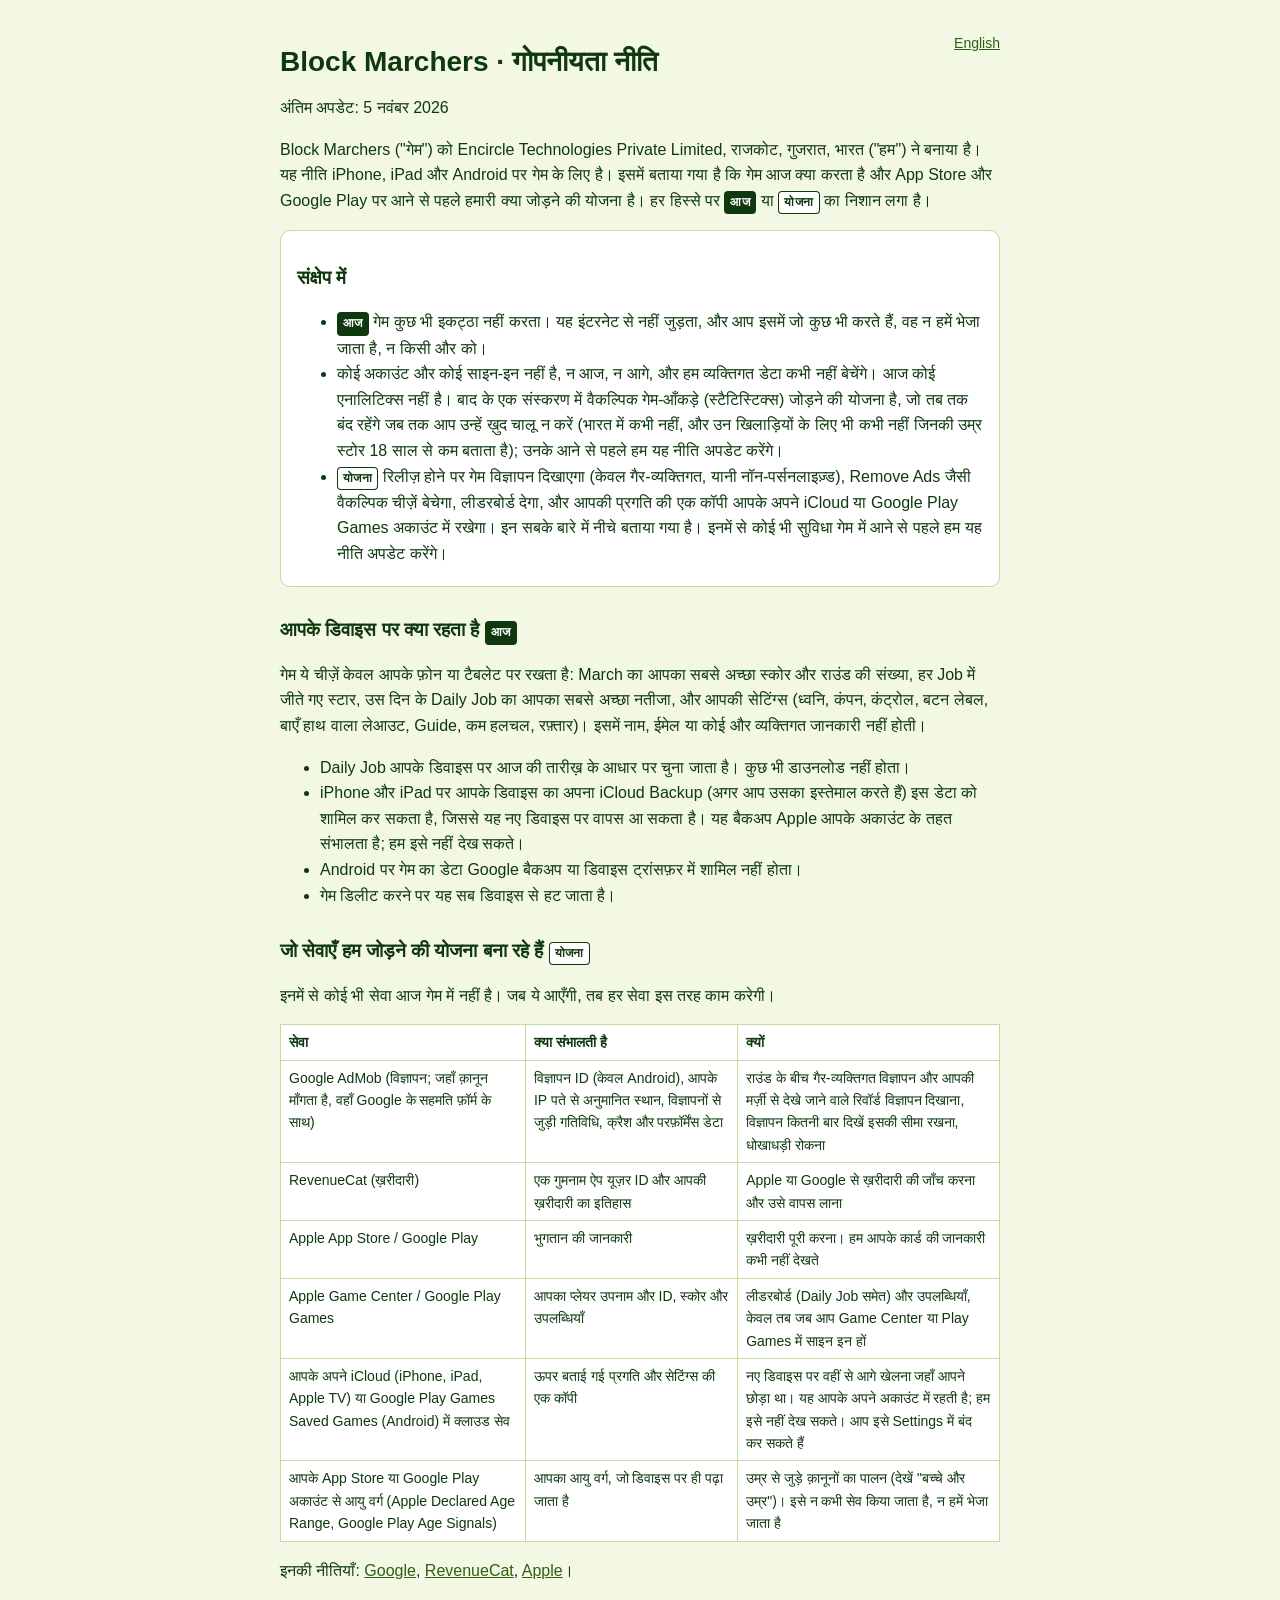
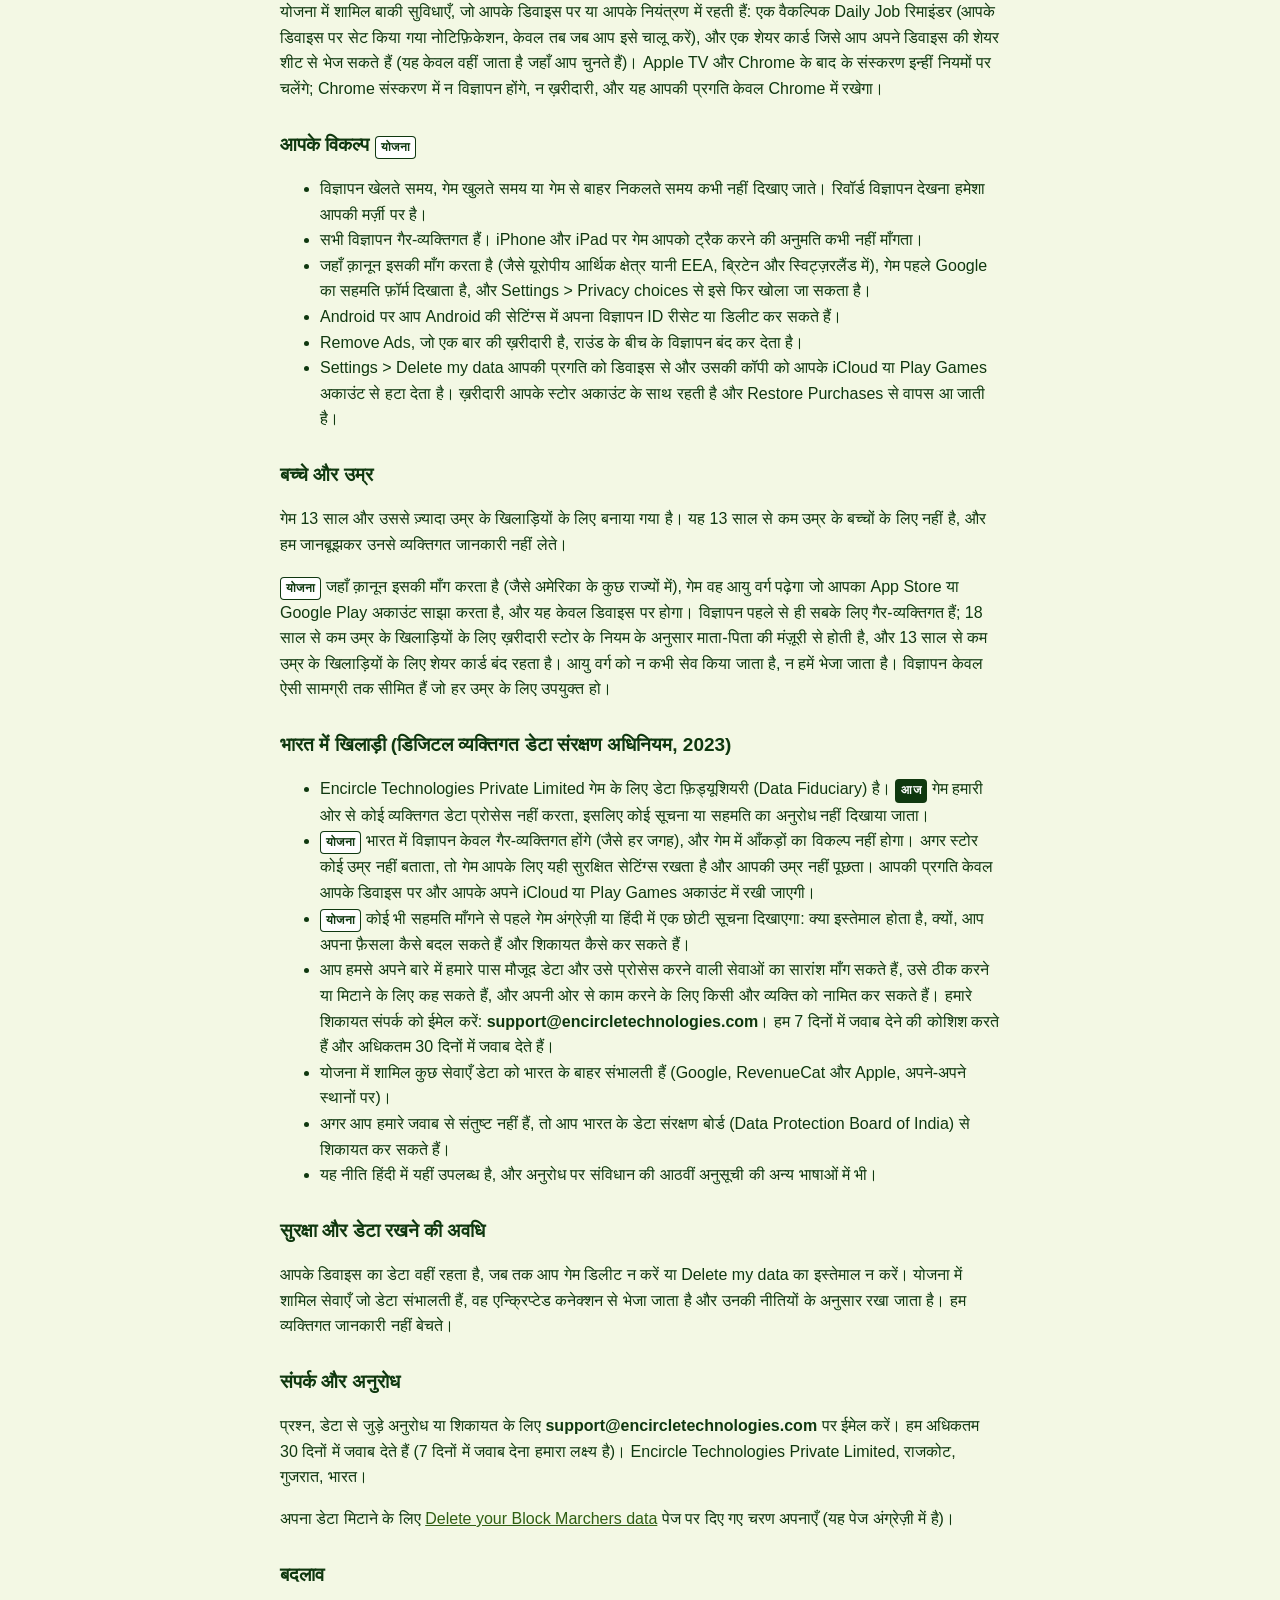
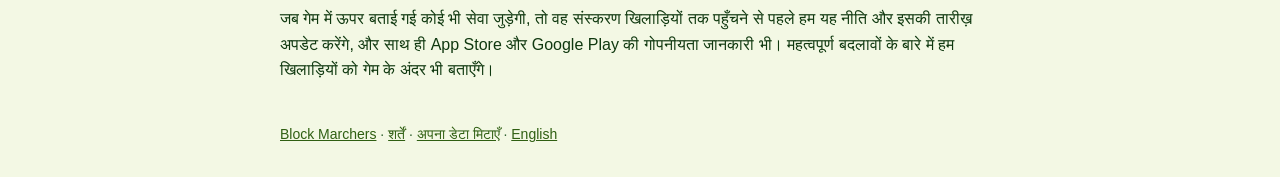
==== privacy-hi.html @ 9fc567c5 "Publish the Hindi privacy policy and link it from the English pages Co-Authored-By: Claude Opus 5.5 " ====
<!doctype html>
<html lang="hi"><head><meta charset="utf-8"><meta name="viewport" content="width=device-width, initial-scale=1">
<title>Block Marchers गोपनीयता नीति</title>
<link rel="icon" href="icon.png"><link rel="stylesheet" href="style.css">
</head><body>
<a class="lang" href="privacy.html" lang="en">English</a>
<h1>Block Marchers · गोपनीयता नीति</h1>
<p>अंतिम अपडेट: 5 नवंबर 2026</p>
<p>Block Marchers ("गेम") को Encircle Technologies Private Limited, राजकोट, गुजरात, भारत ("हम") ने बनाया है। यह नीति iPhone, iPad और Android पर गेम के लिए है। इसमें बताया गया है कि गेम आज क्या करता है और App Store और Google Play पर आने से पहले हमारी क्या जोड़ने की योजना है। हर हिस्से पर <span class="tag">आज</span> या <span class="tag plan">योजना</span> का निशान लगा है।</p>

<div class="box">
<h2>संक्षेप में</h2>
<ul>
<li><span class="tag">आज</span> गेम कुछ भी इकट्ठा नहीं करता। यह इंटरनेट से नहीं जुड़ता, और आप इसमें जो कुछ भी करते हैं, वह न हमें भेजा जाता है, न किसी और को।</li>
<li>कोई अकाउंट और कोई साइन-इन नहीं है, न आज, न आगे, और हम व्यक्तिगत डेटा कभी नहीं बेचेंगे। आज कोई एनालिटिक्स नहीं है। बाद के एक संस्करण में वैकल्पिक गेम-आँकड़े (स्टैटिस्टिक्स) जोड़ने की योजना है, जो तब तक बंद रहेंगे जब तक आप उन्हें ख़ुद चालू न करें (भारत में कभी नहीं, और उन खिलाड़ियों के लिए भी कभी नहीं जिनकी उम्र स्टोर 18 साल से कम बताता है); उनके आने से पहले हम यह नीति अपडेट करेंगे।</li>
<li><span class="tag plan">योजना</span> रिलीज़ होने पर गेम विज्ञापन दिखाएगा (केवल गैर-व्यक्तिगत, यानी नॉन-पर्सनलाइज़्ड), Remove Ads जैसी वैकल्पिक चीज़ें बेचेगा, लीडरबोर्ड देगा, और आपकी प्रगति की एक कॉपी आपके अपने iCloud या Google Play Games अकाउंट में रखेगा। इन सबके बारे में नीचे बताया गया है। इनमें से कोई भी सुविधा गेम में आने से पहले हम यह नीति अपडेट करेंगे।</li>
</ul>
</div>

<h2>आपके डिवाइस पर क्या रहता है <span class="tag">आज</span></h2>
<p>गेम ये चीज़ें केवल आपके फ़ोन या टैबलेट पर रखता है: March का आपका सबसे अच्छा स्कोर और राउंड की संख्या, हर Job में जीते गए स्टार, उस दिन के Daily Job का आपका सबसे अच्छा नतीजा, और आपकी सेटिंग्स (ध्वनि, कंपन, कंट्रोल, बटन लेबल, बाएँ हाथ वाला लेआउट, Guide, कम हलचल, रफ़्तार)। इसमें नाम, ईमेल या कोई और व्यक्तिगत जानकारी नहीं होती।</p>
<ul>
<li>Daily Job आपके डिवाइस पर आज की तारीख़ के आधार पर चुना जाता है। कुछ भी डाउनलोड नहीं होता।</li>
<li>iPhone और iPad पर आपके डिवाइस का अपना iCloud Backup (अगर आप उसका इस्तेमाल करते हैं) इस डेटा को शामिल कर सकता है, जिससे यह नए डिवाइस पर वापस आ सकता है। यह बैकअप Apple आपके अकाउंट के तहत संभालता है; हम इसे नहीं देख सकते।</li>
<li>Android पर गेम का डेटा Google बैकअप या डिवाइस ट्रांसफ़र में शामिल नहीं होता।</li>
<li>गेम डिलीट करने पर यह सब डिवाइस से हट जाता है।</li>
</ul>

<h2>जो सेवाएँ हम जोड़ने की योजना बना रहे हैं <span class="tag plan">योजना</span></h2>
<p>इनमें से कोई भी सेवा आज गेम में नहीं है। जब ये आएँगी, तब हर सेवा इस तरह काम करेगी।</p>
<table>
<tr><th>सेवा</th><th>क्या संभालती है</th><th>क्यों</th></tr>
<tr><td>Google AdMob (विज्ञापन; जहाँ क़ानून माँगता है, वहाँ Google के सहमति फ़ॉर्म के साथ)</td><td>विज्ञापन ID (केवल Android), आपके IP पते से अनुमानित स्थान, विज्ञापनों से जुड़ी गतिविधि, क्रैश और परफ़ॉर्मेंस डेटा</td><td>राउंड के बीच गैर-व्यक्तिगत विज्ञापन और आपकी मर्ज़ी से देखे जाने वाले रिवॉर्ड विज्ञापन दिखाना, विज्ञापन कितनी बार दिखें इसकी सीमा रखना, धोखाधड़ी रोकना</td></tr>
<tr><td>RevenueCat (ख़रीदारी)</td><td>एक गुमनाम ऐप यूज़र ID और आपकी ख़रीदारी का इतिहास</td><td>Apple या Google से ख़रीदारी की जाँच करना और उसे वापस लाना</td></tr>
<tr><td>Apple App Store / Google Play</td><td>भुगतान की जानकारी</td><td>ख़रीदारी पूरी करना। हम आपके कार्ड की जानकारी कभी नहीं देखते</td></tr>
<tr><td>Apple Game Center / Google Play Games</td><td>आपका प्लेयर उपनाम और ID, स्कोर और उपलब्धियाँ</td><td>लीडरबोर्ड (Daily Job समेत) और उपलब्धियाँ, केवल तब जब आप Game Center या Play Games में साइन इन हों</td></tr>
<tr><td>आपके अपने iCloud (iPhone, iPad, Apple TV) या Google Play Games Saved Games (Android) में क्लाउड सेव</td><td>ऊपर बताई गई प्रगति और सेटिंग्स की एक कॉपी</td><td>नए डिवाइस पर वहीं से आगे खेलना जहाँ आपने छोड़ा था। यह आपके अपने अकाउंट में रहती है; हम इसे नहीं देख सकते। आप इसे Settings में बंद कर सकते हैं</td></tr>
<tr><td>आपके App Store या Google Play अकाउंट से आयु वर्ग (Apple Declared Age Range, Google Play Age Signals)</td><td>आपका आयु वर्ग, जो डिवाइस पर ही पढ़ा जाता है</td><td>उम्र से जुड़े क़ानूनों का पालन (देखें "बच्चे और उम्र")। इसे न कभी सेव किया जाता है, न हमें भेजा जाता है</td></tr>
</table>
<p>इनकी नीतियाँ: <a href="https://policies.google.com/privacy">Google</a>, <a href="https://www.revenuecat.com/privacy">RevenueCat</a>, <a href="https://www.apple.com/legal/privacy/">Apple</a>।</p>
<p>योजना में शामिल बाकी सुविधाएँ, जो आपके डिवाइस पर या आपके नियंत्रण में रहती हैं: एक वैकल्पिक Daily Job रिमाइंडर (आपके डिवाइस पर सेट किया गया नोटिफ़िकेशन, केवल तब जब आप इसे चालू करें), और एक शेयर कार्ड जिसे आप अपने डिवाइस की शेयर शीट से भेज सकते हैं (यह केवल वहीं जाता है जहाँ आप चुनते हैं)। Apple TV और Chrome के बाद के संस्करण इन्हीं नियमों पर चलेंगे; Chrome संस्करण में न विज्ञापन होंगे, न ख़रीदारी, और यह आपकी प्रगति केवल Chrome में रखेगा।</p>

<h2>आपके विकल्प <span class="tag plan">योजना</span></h2>
<ul>
<li>विज्ञापन खेलते समय, गेम खुलते समय या गेम से बाहर निकलते समय कभी नहीं दिखाए जाते। रिवॉर्ड विज्ञापन देखना हमेशा आपकी मर्ज़ी पर है।</li>
<li>सभी विज्ञापन गैर-व्यक्तिगत हैं। iPhone और iPad पर गेम आपको ट्रैक करने की अनुमति कभी नहीं माँगता।</li>
<li>जहाँ क़ानून इसकी माँग करता है (जैसे यूरोपीय आर्थिक क्षेत्र यानी EEA, ब्रिटेन और स्विट्ज़रलैंड में), गेम पहले Google का सहमति फ़ॉर्म दिखाता है, और Settings &gt; Privacy choices से इसे फिर खोला जा सकता है।</li>
<li>Android पर आप Android की सेटिंग्स में अपना विज्ञापन ID रीसेट या डिलीट कर सकते हैं।</li>
<li>Remove Ads, जो एक बार की ख़रीदारी है, राउंड के बीच के विज्ञापन बंद कर देता है।</li>
<li>Settings &gt; Delete my data आपकी प्रगति को डिवाइस से और उसकी कॉपी को आपके iCloud या Play Games अकाउंट से हटा देता है। ख़रीदारी आपके स्टोर अकाउंट के साथ रहती है और Restore Purchases से वापस आ जाती है।</li>
</ul>

<h2>बच्चे और उम्र</h2>
<p>गेम 13 साल और उससे ज़्यादा उम्र के खिलाड़ियों के लिए बनाया गया है। यह 13 साल से कम उम्र के बच्चों के लिए नहीं है, और हम जानबूझकर उनसे व्यक्तिगत जानकारी नहीं लेते।</p>
<p><span class="tag plan">योजना</span> जहाँ क़ानून इसकी माँग करता है (जैसे अमेरिका के कुछ राज्यों में), गेम वह आयु वर्ग पढ़ेगा जो आपका App Store या Google Play अकाउंट साझा करता है, और यह केवल डिवाइस पर होगा। विज्ञापन पहले से ही सबके लिए गैर-व्यक्तिगत हैं; 18 साल से कम उम्र के खिलाड़ियों के लिए ख़रीदारी स्टोर के नियम के अनुसार माता-पिता की मंज़ूरी से होती है, और 13 साल से कम उम्र के खिलाड़ियों के लिए शेयर कार्ड बंद रहता है। आयु वर्ग को न कभी सेव किया जाता है, न हमें भेजा जाता है। विज्ञापन केवल ऐसी सामग्री तक सीमित हैं जो हर उम्र के लिए उपयुक्त हो।</p>

<h2>भारत में खिलाड़ी (डिजिटल व्यक्तिगत डेटा संरक्षण अधिनियम, 2023)</h2>
<ul>
<li>Encircle Technologies Private Limited गेम के लिए डेटा फ़िड्यूशियरी (Data Fiduciary) है। <span class="tag">आज</span> गेम हमारी ओर से कोई व्यक्तिगत डेटा प्रोसेस नहीं करता, इसलिए कोई सूचना या सहमति का अनुरोध नहीं दिखाया जाता।</li>
<li><span class="tag plan">योजना</span> भारत में विज्ञापन केवल गैर-व्यक्तिगत होंगे (जैसे हर जगह), और गेम में आँकड़ों का विकल्प नहीं होगा। अगर स्टोर कोई उम्र नहीं बताता, तो गेम आपके लिए यही सुरक्षित सेटिंग्स रखता है और आपकी उम्र नहीं पूछता। आपकी प्रगति केवल आपके डिवाइस पर और आपके अपने iCloud या Play Games अकाउंट में रखी जाएगी।</li>
<li><span class="tag plan">योजना</span> कोई भी सहमति माँगने से पहले गेम अंग्रेज़ी या हिंदी में एक छोटी सूचना दिखाएगा: क्या इस्तेमाल होता है, क्यों, आप अपना फ़ैसला कैसे बदल सकते हैं और शिकायत कैसे कर सकते हैं।</li>
<li>आप हमसे अपने बारे में हमारे पास मौजूद डेटा और उसे प्रोसेस करने वाली सेवाओं का सारांश माँग सकते हैं, उसे ठीक करने या मिटाने के लिए कह सकते हैं, और अपनी ओर से काम करने के लिए किसी और व्यक्ति को नामित कर सकते हैं। हमारे शिकायत संपर्क को ईमेल करें: <strong>support@encircletechnologies.com</strong>। हम 7 दिनों में जवाब देने की कोशिश करते हैं और अधिकतम 30 दिनों में जवाब देते हैं।</li>
<li>योजना में शामिल कुछ सेवाएँ डेटा को भारत के बाहर संभालती हैं (Google, RevenueCat और Apple, अपने-अपने स्थानों पर)।</li>
<li>अगर आप हमारे जवाब से संतुष्ट नहीं हैं, तो आप भारत के डेटा संरक्षण बोर्ड (Data Protection Board of India) से शिकायत कर सकते हैं।</li>
<li>यह नीति हिंदी में यहीं उपलब्ध है, और अनुरोध पर संविधान की आठवीं अनुसूची की अन्य भाषाओं में भी।</li>
</ul>

<h2>सुरक्षा और डेटा रखने की अवधि</h2>
<p>आपके डिवाइस का डेटा वहीं रहता है, जब तक आप गेम डिलीट न करें या Delete my data का इस्तेमाल न करें। योजना में शामिल सेवाएँ जो डेटा संभालती हैं, वह एन्क्रिप्टेड कनेक्शन से भेजा जाता है और उनकी नीतियों के अनुसार रखा जाता है। हम व्यक्तिगत जानकारी नहीं बेचते।</p>

<h2>संपर्क और अनुरोध</h2>
<p>प्रश्न, डेटा से जुड़े अनुरोध या शिकायत के लिए <strong>support@encircletechnologies.com</strong> पर ईमेल करें। हम अधिकतम 30 दिनों में जवाब देते हैं (7 दिनों में जवाब देना हमारा लक्ष्य है)। Encircle Technologies Private Limited, राजकोट, गुजरात, भारत।</p>
<p>अपना डेटा मिटाने के लिए <a href="delete-data.html">Delete your Block Marchers data</a> पेज पर दिए गए चरण अपनाएँ (यह पेज अंग्रेज़ी में है)।</p>

<h2>बदलाव</h2>
<p>जब गेम में ऊपर बताई गई कोई भी सेवा जुड़ेगी, तो वह संस्करण खिलाड़ियों तक पहुँचने से पहले हम यह नीति और इसकी तारीख़ अपडेट करेंगे, और साथ ही App Store और Google Play की गोपनीयता जानकारी भी। महत्वपूर्ण बदलावों के बारे में हम खिलाड़ियों को गेम के अंदर भी बताएँगे।</p>
<footer><a href="index.html">Block Marchers</a> · <a href="terms.html">शर्तें</a> · <a href="delete-data.html">अपना डेटा मिटाएँ</a> · <a href="privacy.html" lang="en">English</a></footer>
</body></html>
---- style.css ----
/* Block Marchers pages: Pocket LCD greens from the game on a light page. No fonts, scripts or trackers loaded. */
:root{--ink:#0f380f;--mid:#306230;--line:#c9d9a4;--bg:#f3f8e4;--link:#2f5f12}
body{font:16px/1.6 -apple-system,Segoe UI,Roboto,sans-serif;max-width:720px;margin:0 auto;padding:32px 16px;color:var(--ink);background:var(--bg)}
h1{font-size:28px;line-height:1.25;margin:12px 0 4px}h2{font-size:19px;margin-top:28px}
a{color:var(--link)}img.icon{border-radius:22px;display:block}
td,th{border:1px solid var(--line);padding:6px 8px;text-align:left;vertical-align:top}
table{border-collapse:collapse;width:100%;font-size:14px;background:#fff}
.tag{display:inline-block;font-size:12px;font-weight:700;letter-spacing:.04em;padding:2px 6px;border-radius:4px;background:var(--ink);color:#fff;white-space:nowrap}
.tag.plan{background:#fff;color:var(--ink);box-shadow:inset 0 0 0 1px var(--ink)}
.box{background:#fff;border:1px solid var(--line);border-radius:10px;padding:4px 16px;margin:16px 0}
.lang{float:right;font-size:14px}
.tiles{display:grid;grid-template-columns:repeat(auto-fit,minmax(180px,1fr));gap:12px;margin:20px 0}
.tiles div{background:#fff;border:1px solid var(--line);border-radius:10px;padding:12px}
footer{margin-top:40px;font-size:14px;color:var(--mid)}
.center{text-align:center}.center img.icon{margin:0 auto}
a.b{display:block;margin:12px auto;max-width:320px;padding:14px 18px;border-radius:14px;background:var(--ink);color:#fff;font-weight:700;text-decoration:none}
a.b.g{background:var(--link)}
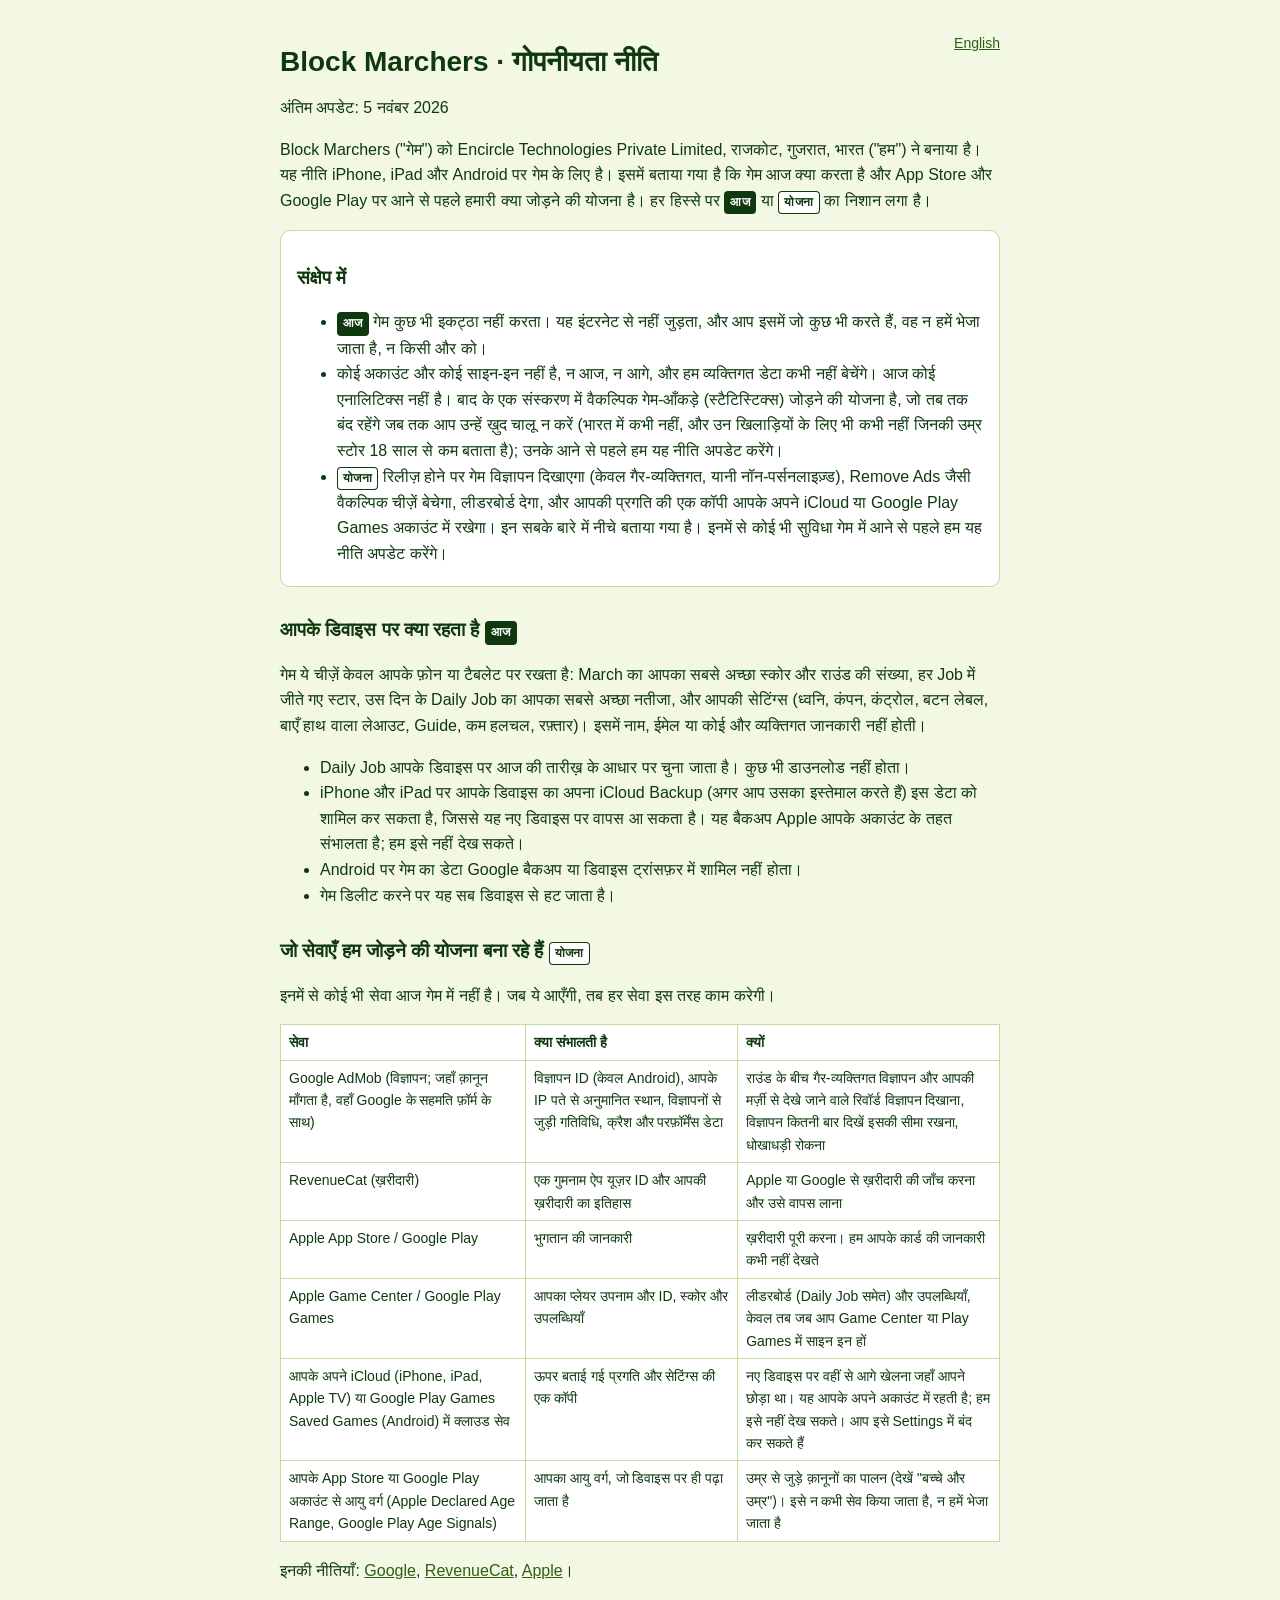
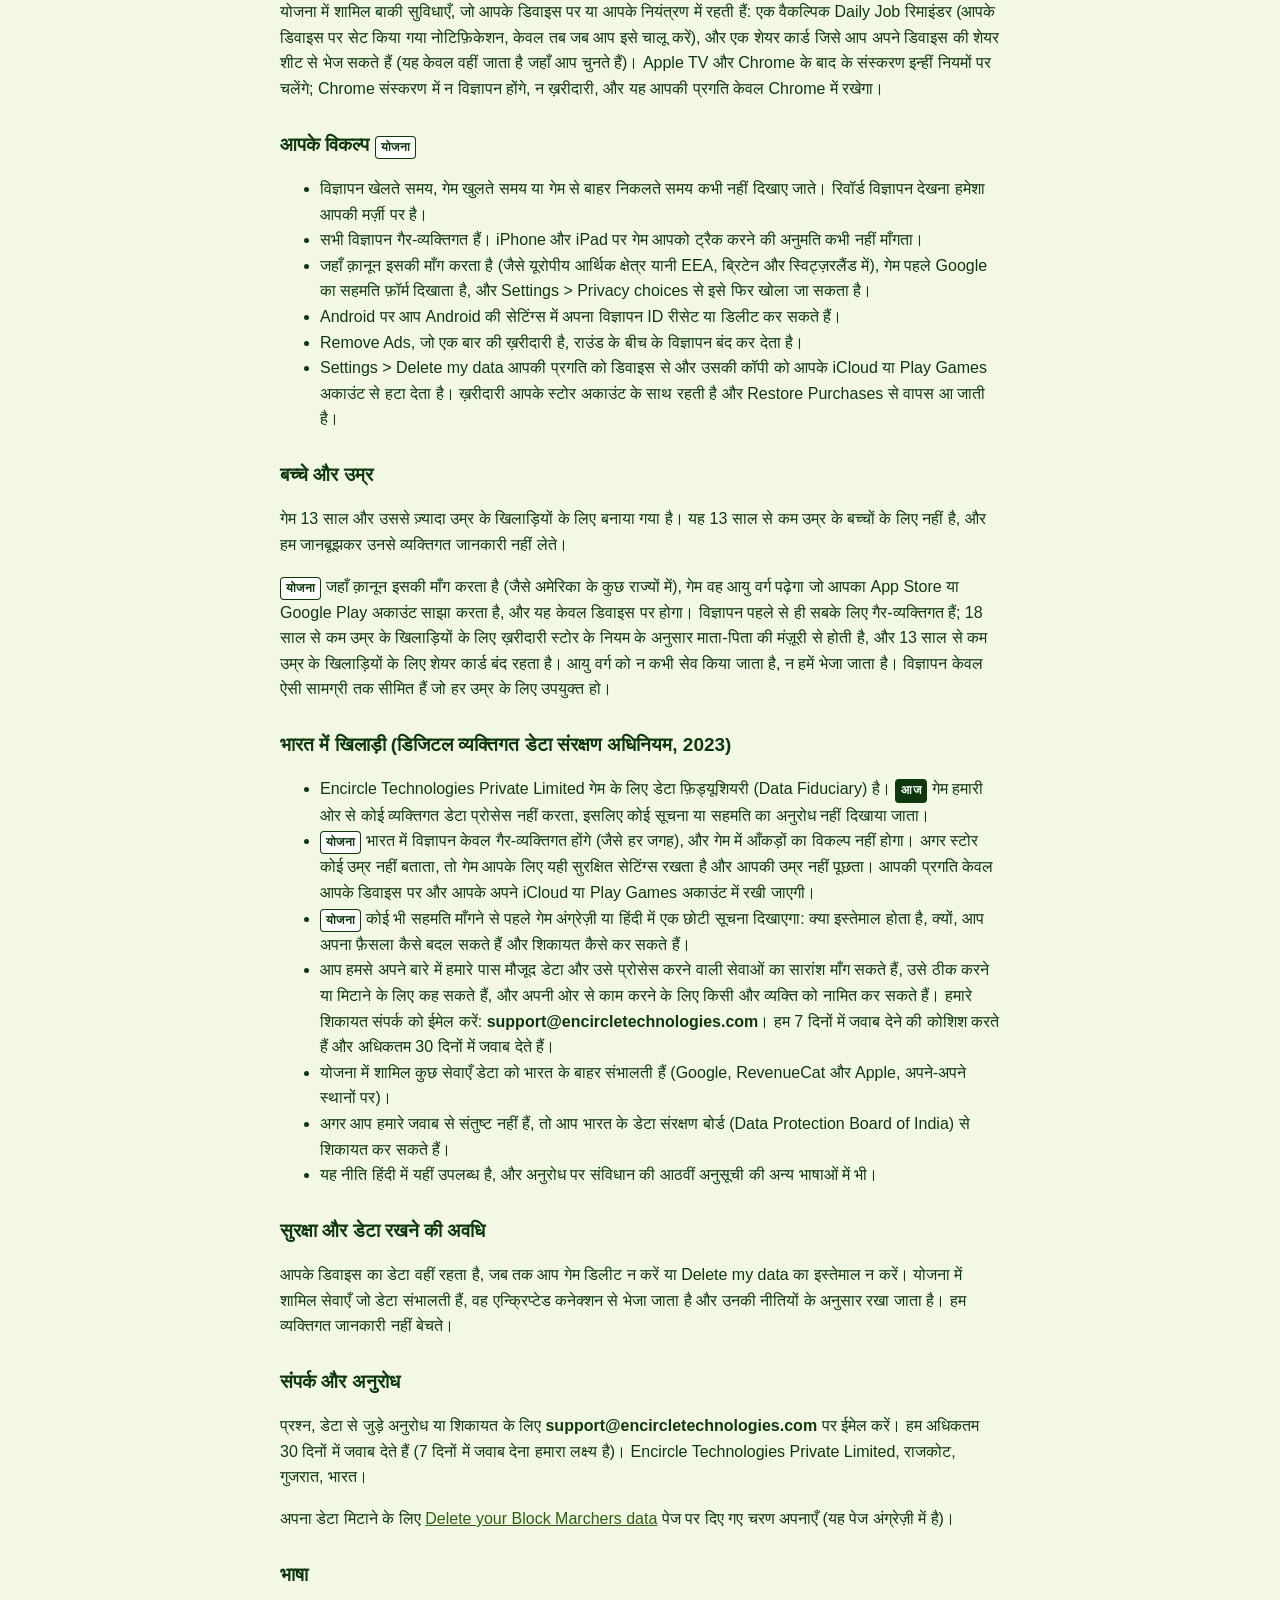
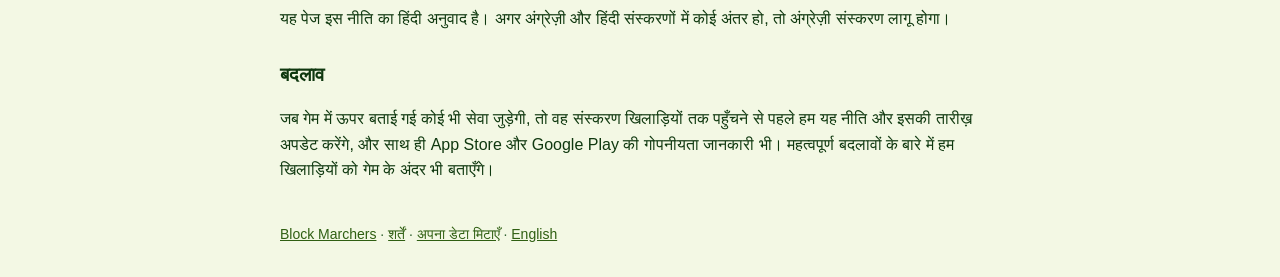
==== commit 87069506: "Privacy: the English version applies if the English and Hindi versions differ Co-Authored-By: Claude" ====
--- a/privacy-hi.html
+++ b/privacy-hi.html
@@ -72,6 +72,9 @@
 <p>प्रश्न, डेटा से जुड़े अनुरोध या शिकायत के लिए <strong>support@encircletechnologies.com</strong> पर ईमेल करें। हम अधिकतम 30 दिनों में जवाब देते हैं (7 दिनों में जवाब देना हमारा लक्ष्य है)। Encircle Technologies Private Limited, राजकोट, गुजरात, भारत।</p>
 <p>अपना डेटा मिटाने के लिए <a href="delete-data.html">Delete your Block Marchers data</a> पेज पर दिए गए चरण अपनाएँ (यह पेज अंग्रेज़ी में है)।</p>
 
+<h2>भाषा</h2>
+<p>यह पेज इस नीति का हिंदी अनुवाद है। अगर अंग्रेज़ी और हिंदी संस्करणों में कोई अंतर हो, तो अंग्रेज़ी संस्करण लागू होगा।</p>
+
 <h2>बदलाव</h2>
 <p>जब गेम में ऊपर बताई गई कोई भी सेवा जुड़ेगी, तो वह संस्करण खिलाड़ियों तक पहुँचने से पहले हम यह नीति और इसकी तारीख़ अपडेट करेंगे, और साथ ही App Store और Google Play की गोपनीयता जानकारी भी। महत्वपूर्ण बदलावों के बारे में हम खिलाड़ियों को गेम के अंदर भी बताएँगे।</p>
 <footer><a href="index.html">Block Marchers</a> · <a href="terms.html">शर्तें</a> · <a href="delete-data.html">अपना डेटा मिटाएँ</a> · <a href="privacy.html" lang="en">English</a></footer>
